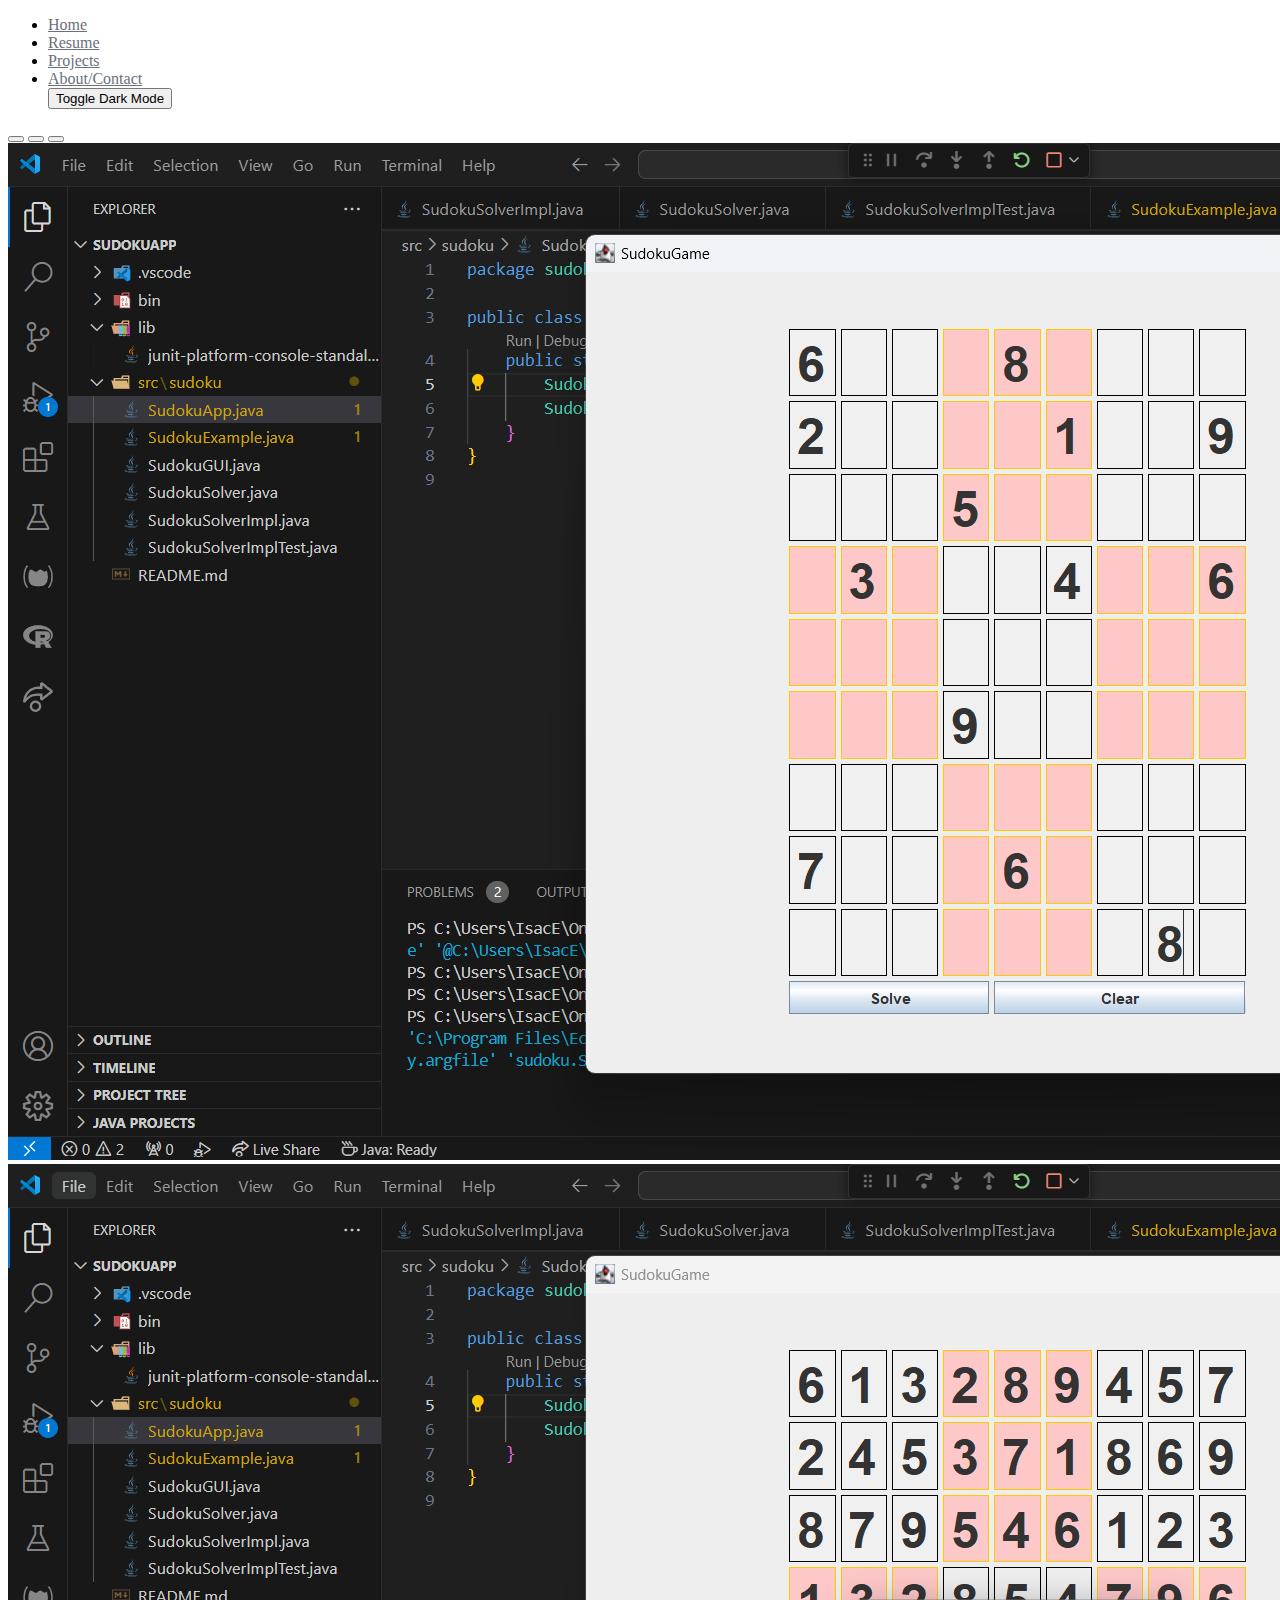
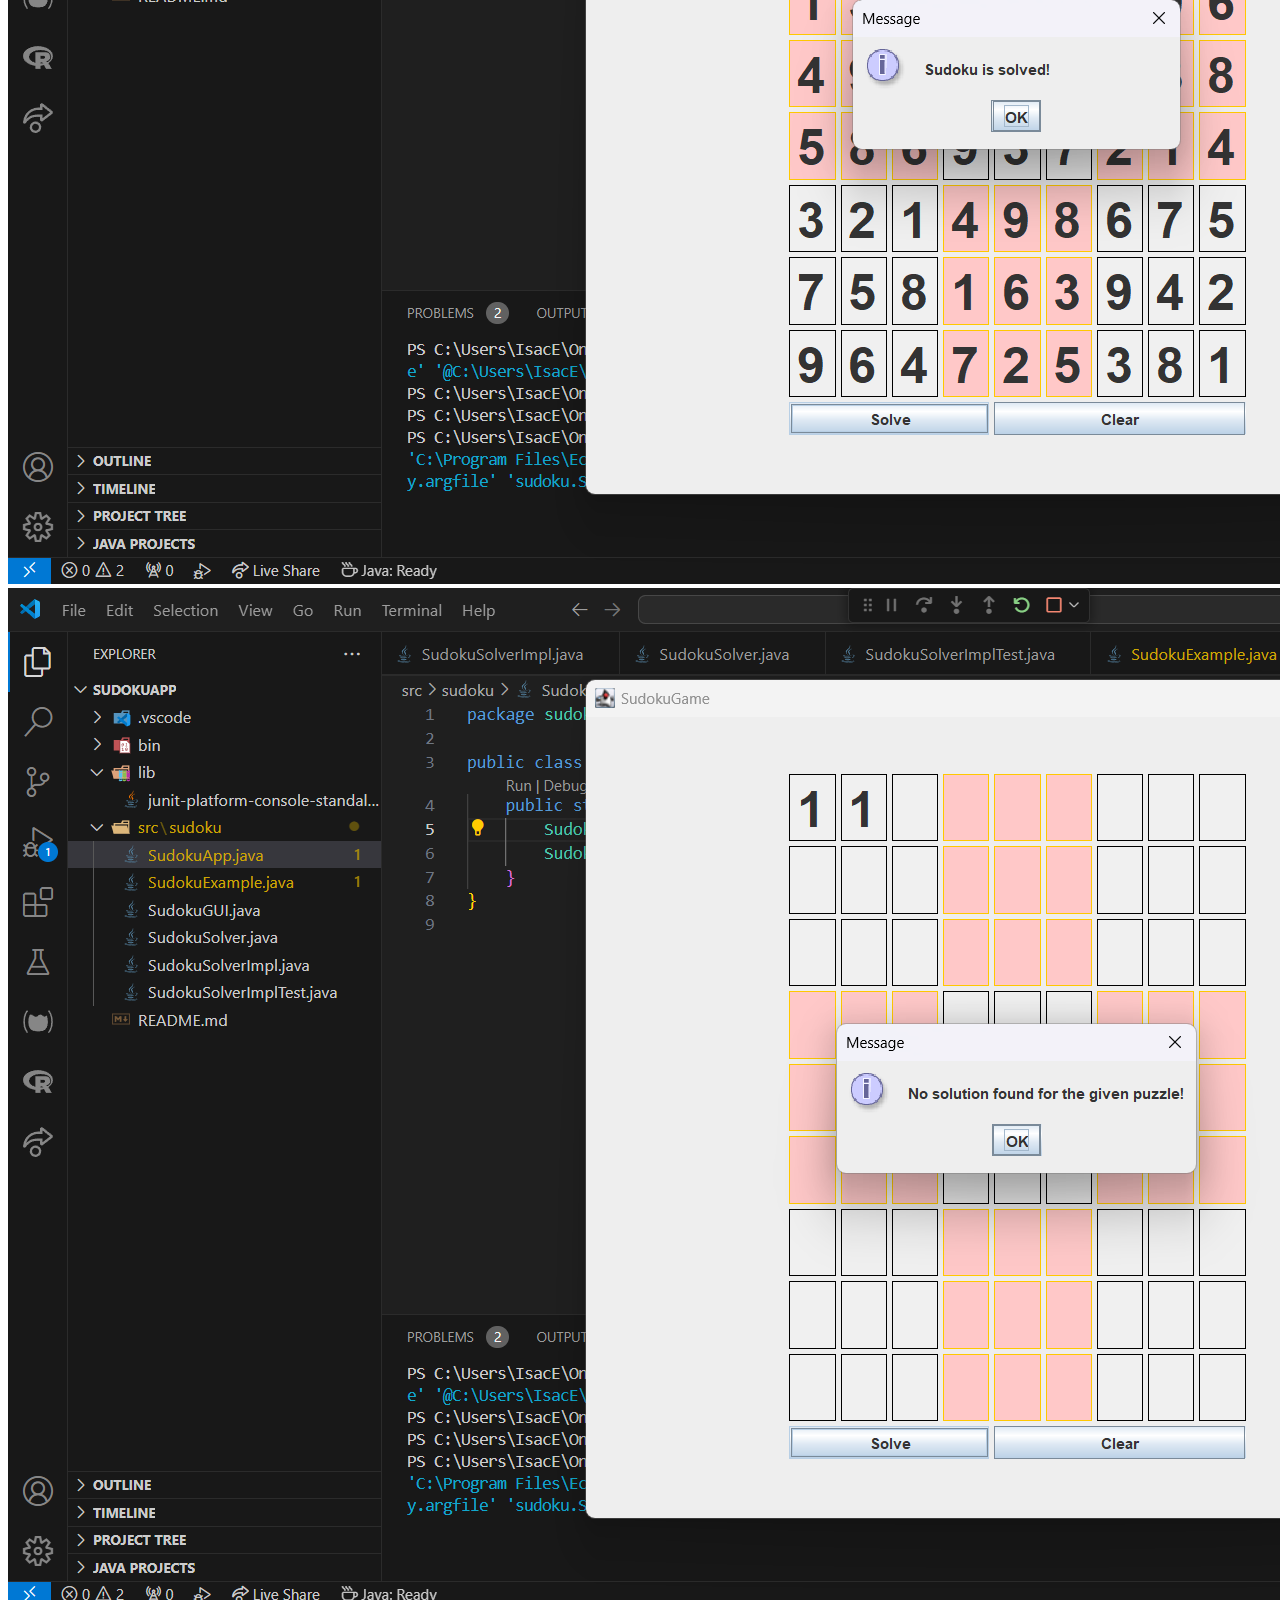
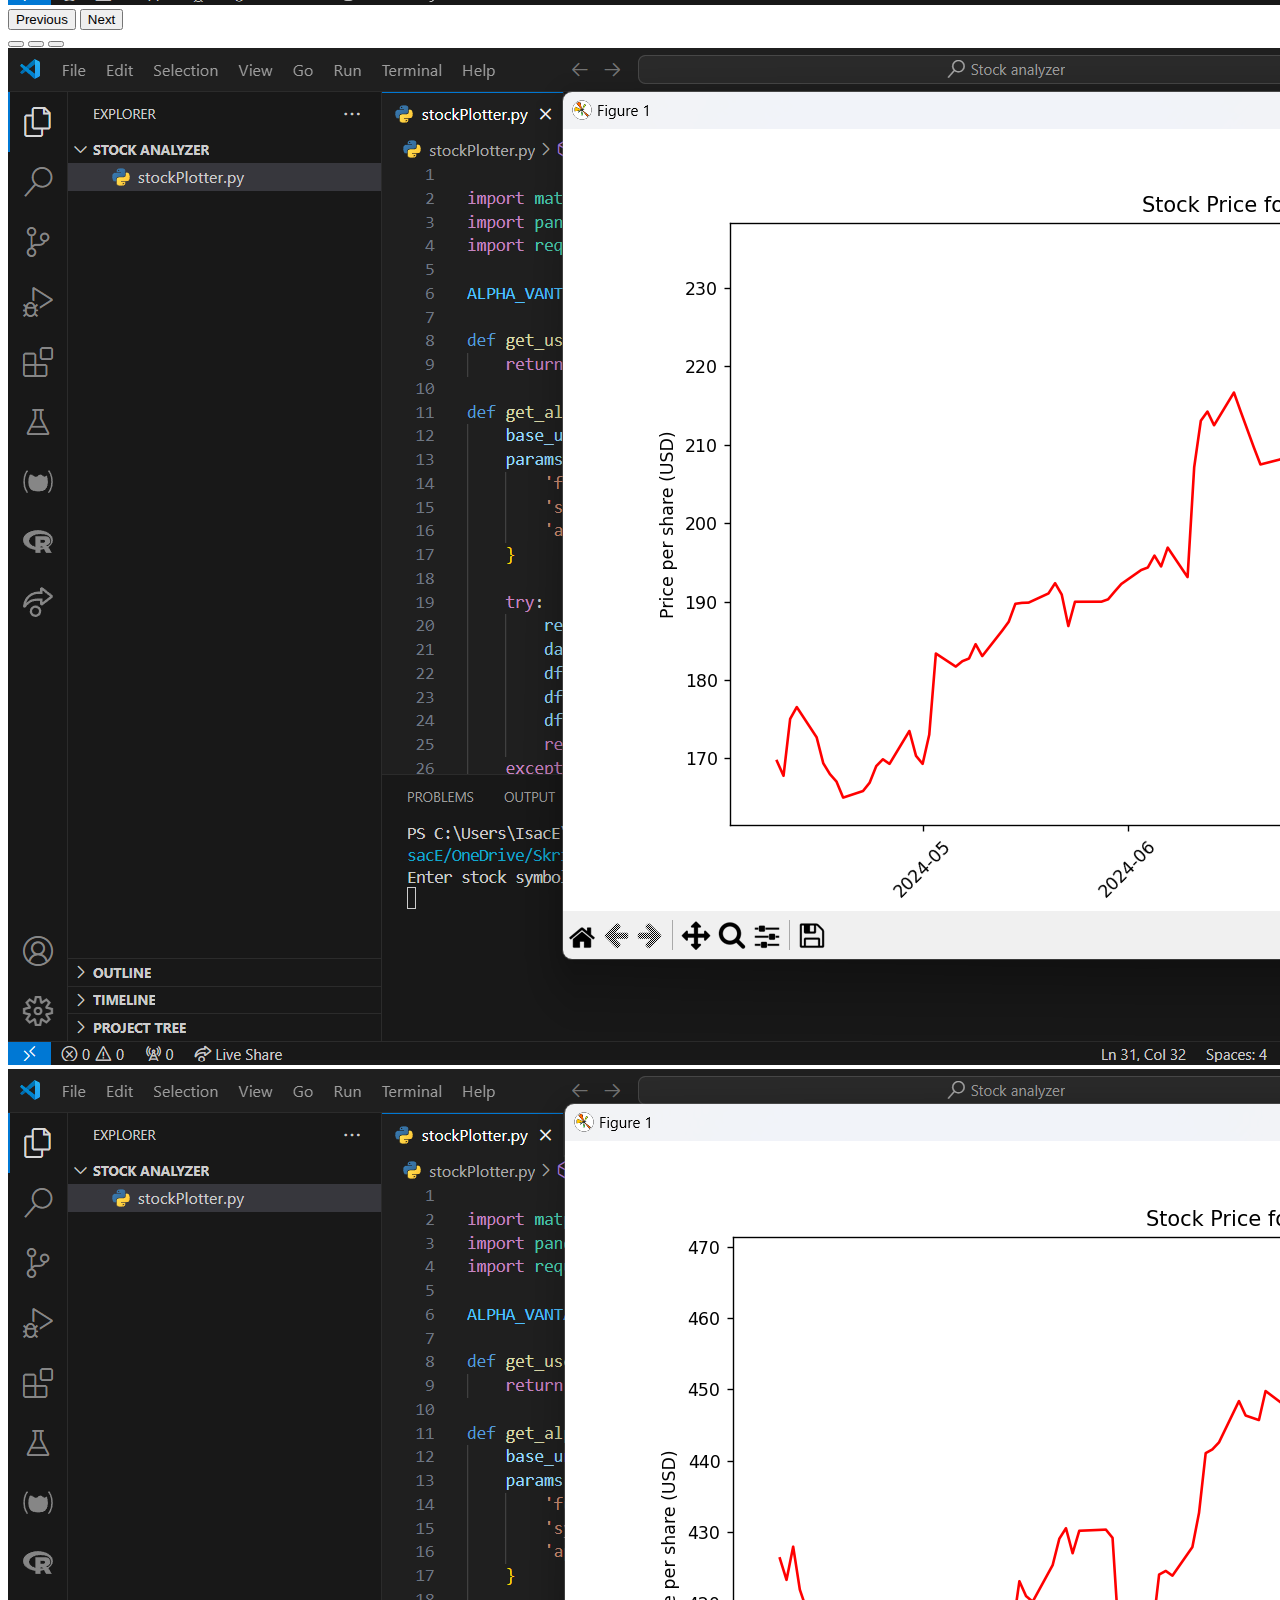
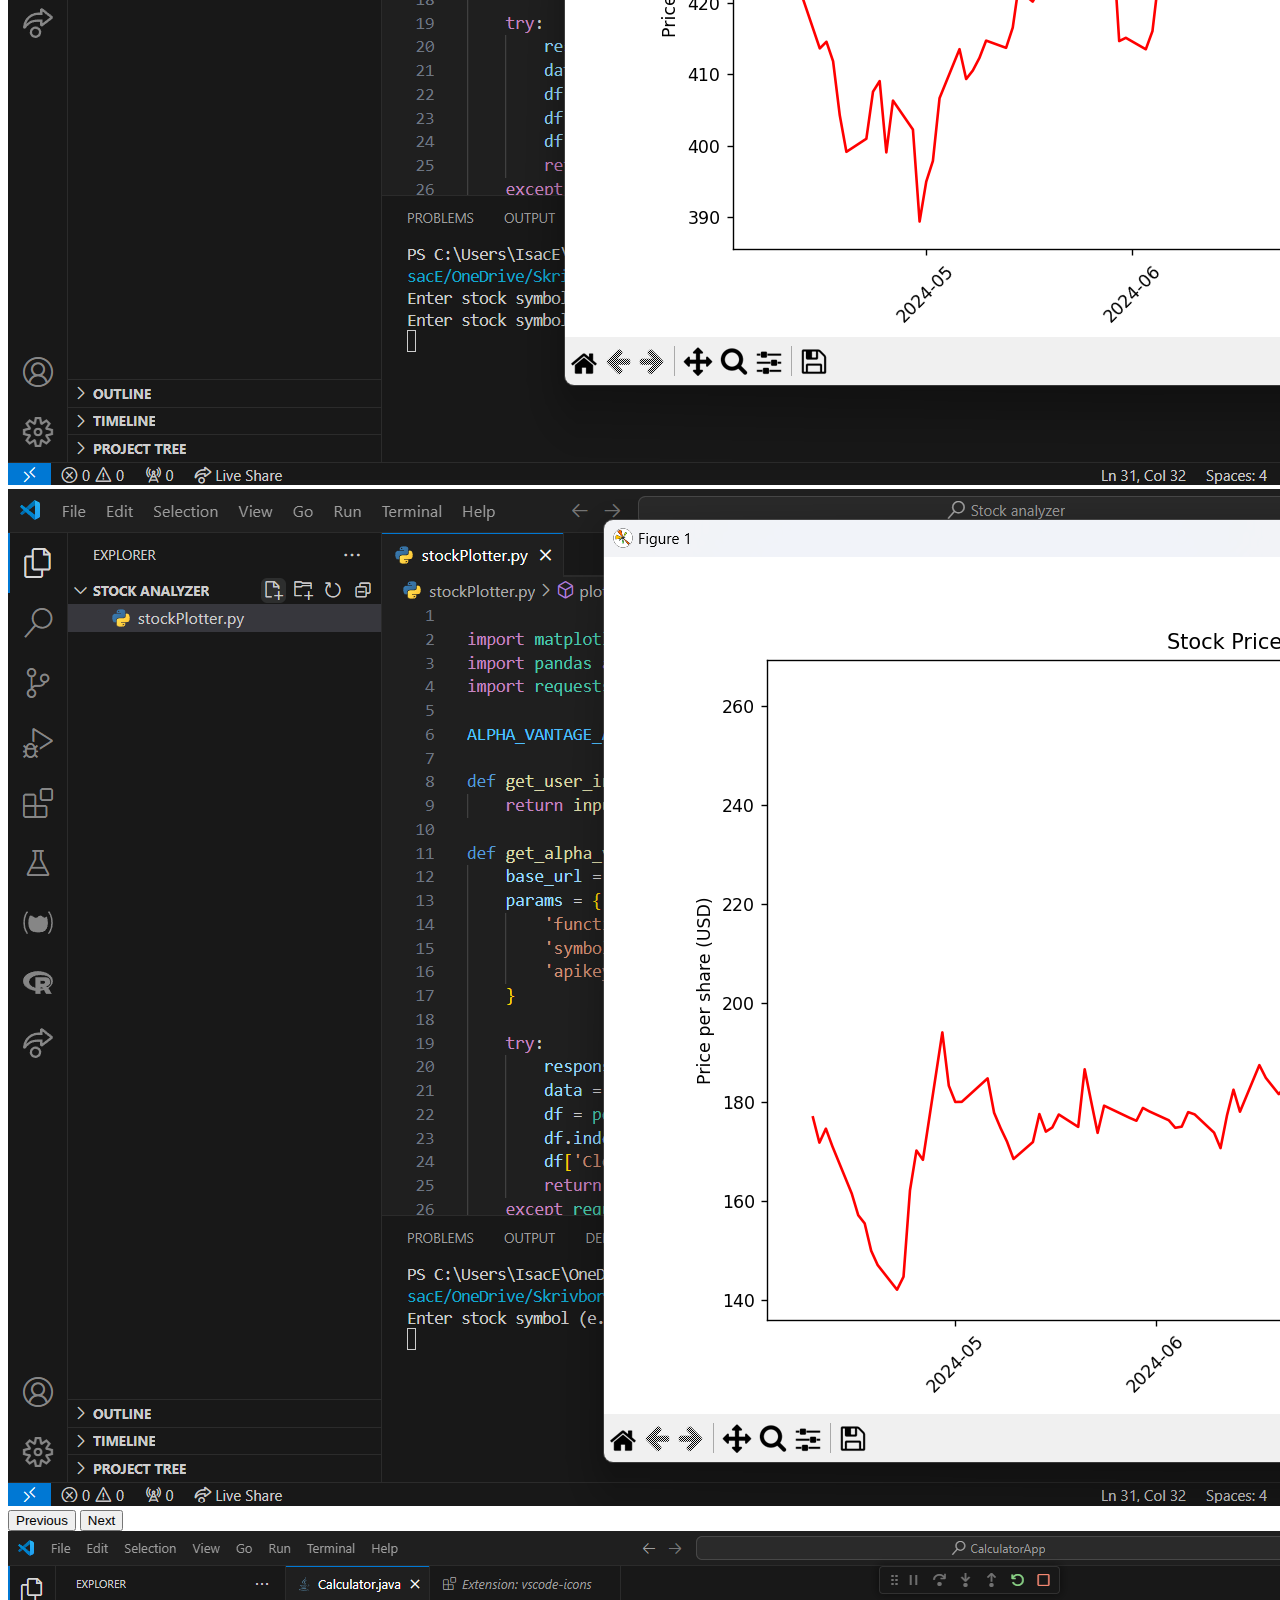
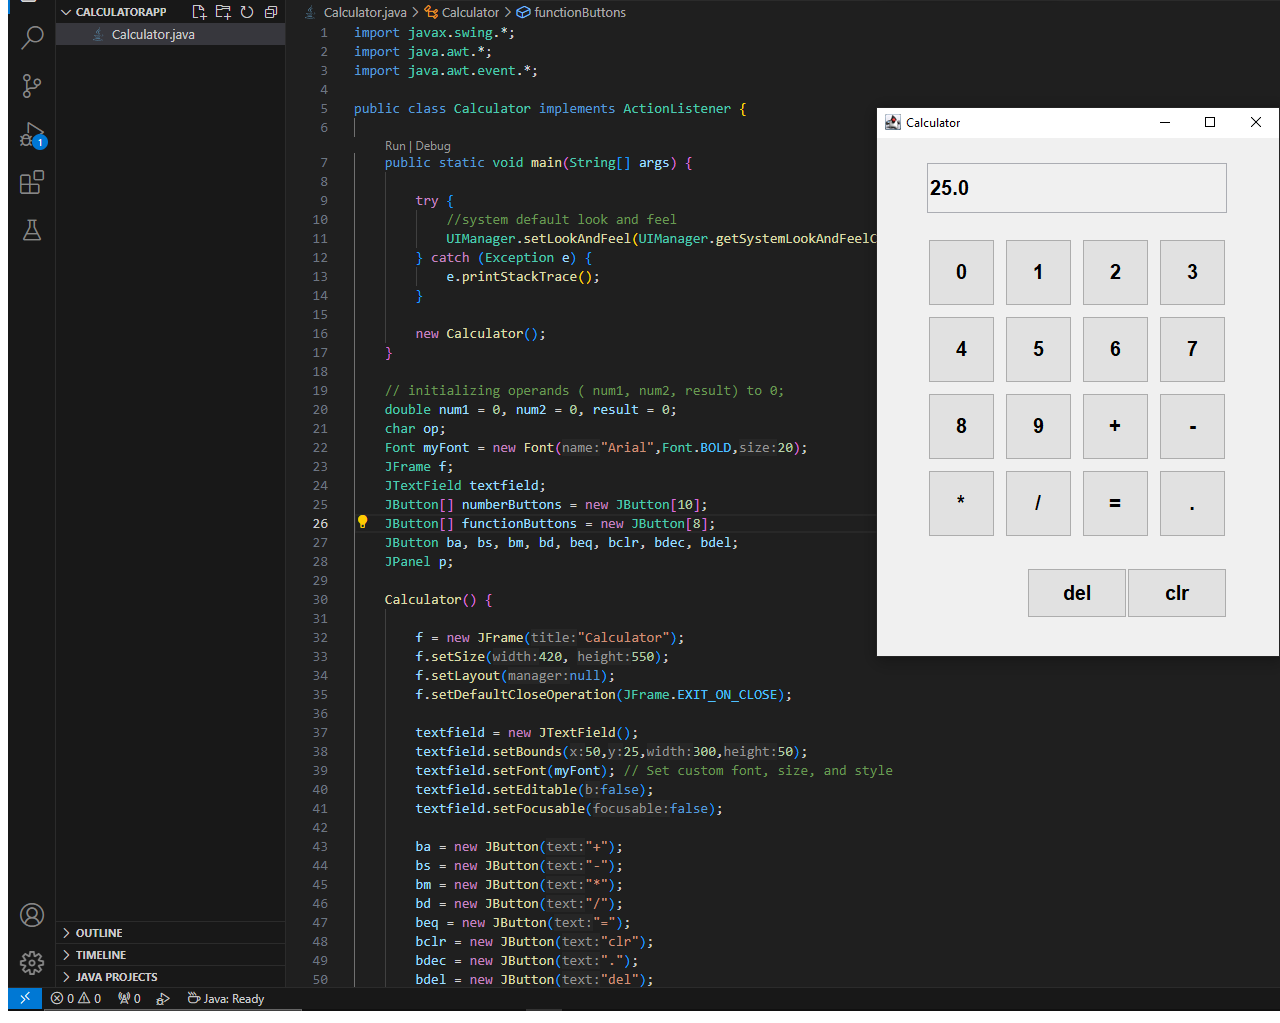
==== public/projects.html @ f0c93285 "Add files via upload" ====
<!DOCTYPE html>
<html lang="en">
<head>
    <meta charset="UTF-8">
    <meta name="viewport" content="width=device-width, initial-scale=1.0">
    <title>Projects</title>
    <link rel="stylesheet" href="./style.css">
    <link href="https://cdn.jsdelivr.net/npm/bootstrap@5.3.0-alpha2/dist/css/bootstrap.min.css" rel="stylesheet"
    integrity="sha384-aFq/bzH65dt+w6FI2ooMVUpc+21e0SRygnTpmBvdBgSdnuTN7QbdgL+OapgHtvPp" crossorigin="anonymous">
</head>
<body>
  <section id="Header">
    <div class="container">
        <header class="d-flex justify-content-center py-3">
          <ul class="nav nav-pills">
            <li class="nav-item"><a href="../index.html" class="nav-link" style="color: #69707a">Home</a></li>
            <li class="nav-item"><a href="./resume.html" class="nav-link" style="color: #69707a;">Resume</a></li>
            <li class="nav-item"><a href="./projects.html" class="nav-link" style="color: #69707a;">Projects</a></li>
            <li class="nav-item"><a href="./about.html" class="nav-link" style="color: #69707a;">About/Contact</a></li>
            <button id="toggle-dark-mode" class="btn btn-outline-secondary">Toggle Dark Mode</button>
          </ul>
        </header>
      </div>
  </section>

  <section id="content">
    <div class="container">
      <!-- First Carousel -->
      <div id="carouselExampleIndicators1" class="carousel slide mb-4">
        <div class="carousel-indicators">
          <button type="button" data-bs-target="#carouselExampleIndicators1" data-bs-slide-to="0" class="active" aria-current="true" aria-label="Slide 1"></button>
          <button type="button" data-bs-target="#carouselExampleIndicators1" data-bs-slide-to="1" aria-label="Slide 2"></button>
          <button type="button" data-bs-target="#carouselExampleIndicators1" data-bs-slide-to="2" aria-label="Slide 3"></button>
        </div>
        <div class="carousel-inner">
          <div class="carousel-item active">
            <img src="../images/sudokugame1.png" class="d-block w-100" alt="...">
          </div>
          <div class="carousel-item">
            <img src="../images/sudokugame2.png" class="d-block w-100" alt="...">
          </div>
          <div class="carousel-item">
            <img src="../images/sudokugame3.png" class="d-block w-100" alt="...">
          </div>
        </div>
        <button class="carousel-control-prev" type="button" data-bs-target="#carouselExampleIndicators1" data-bs-slide="prev">
          <span class="carousel-control-prev-icon" aria-hidden="true"></span>
          <span class="visually-hidden">Previous</span>
        </button>
        <button class="carousel-control-next" type="button" data-bs-target="#carouselExampleIndicators1" data-bs-slide="next">
          <span class="carousel-control-next-icon" aria-hidden="true"></span>
          <span class="visually-hidden">Next</span>
        </button>
      </div>

      <!-- Second Carousel -->
      <div id="carouselExampleIndicators2" class="carousel slide mb-4">
        <div class="carousel-indicators">
          <button type="button" data-bs-target="#carouselExampleIndicators2" data-bs-slide-to="0" class="active" aria-current="true" aria-label="Slide 1"></button>
          <button type="button" data-bs-target="#carouselExampleIndicators2" data-bs-slide-to="1" aria-label="Slide 2"></button>
          <button type="button" data-bs-target="#carouselExampleIndicators2" data-bs-slide-to="2" aria-label="Slide 3"></button>
        </div>
        <div class="carousel-inner">
          <div class="carousel-item active">
            <img src="../images/stock1.png" class="d-block w-100" alt="...">
          </div>
          <div class="carousel-item">
            <img src="../images/stock2.png" class="d-block w-100" alt="...">
          </div>
          <div class="carousel-item">
            <img src="../images/stock3.png" class="d-block w-100" alt="...">
          </div>
        </div>
        <button class="carousel-control-prev" type="button" data-bs-target="#carouselExampleIndicators2" data-bs-slide="prev">
          <span class="carousel-control-prev-icon" aria-hidden="true"></span>
          <span class="visually-hidden">Previous</span>
        </button>
        <button class="carousel-control-next" type="button" data-bs-target="#carouselExampleIndicators2" data-bs-slide="next">
          <span class="carousel-control-next-icon" aria-hidden="true"></span>
          <span class="visually-hidden">Next</span>
        </button>
      </div>

      <!-- Static Image -->
      <div class="text-center mb-4">
        <img src="../images/Calculator1.PNG" class="img-fluid" alt="Static Image">
      </div>
    </div>
  </section>

  <script src="./script.js"></script>
  <script src="https://cdn.jsdelivr.net/npm/bootstrap@5.3.3/dist/js/bootstrap.bundle.min.js" integrity="sha384-YvpcrYf0tY3lHB60NNkmXc5s9fDVZLESaAA55NDzOxhy9GkcIdslK1eN7N6jIeHz" crossorigin="anonymous"></script>
</body>
</html>
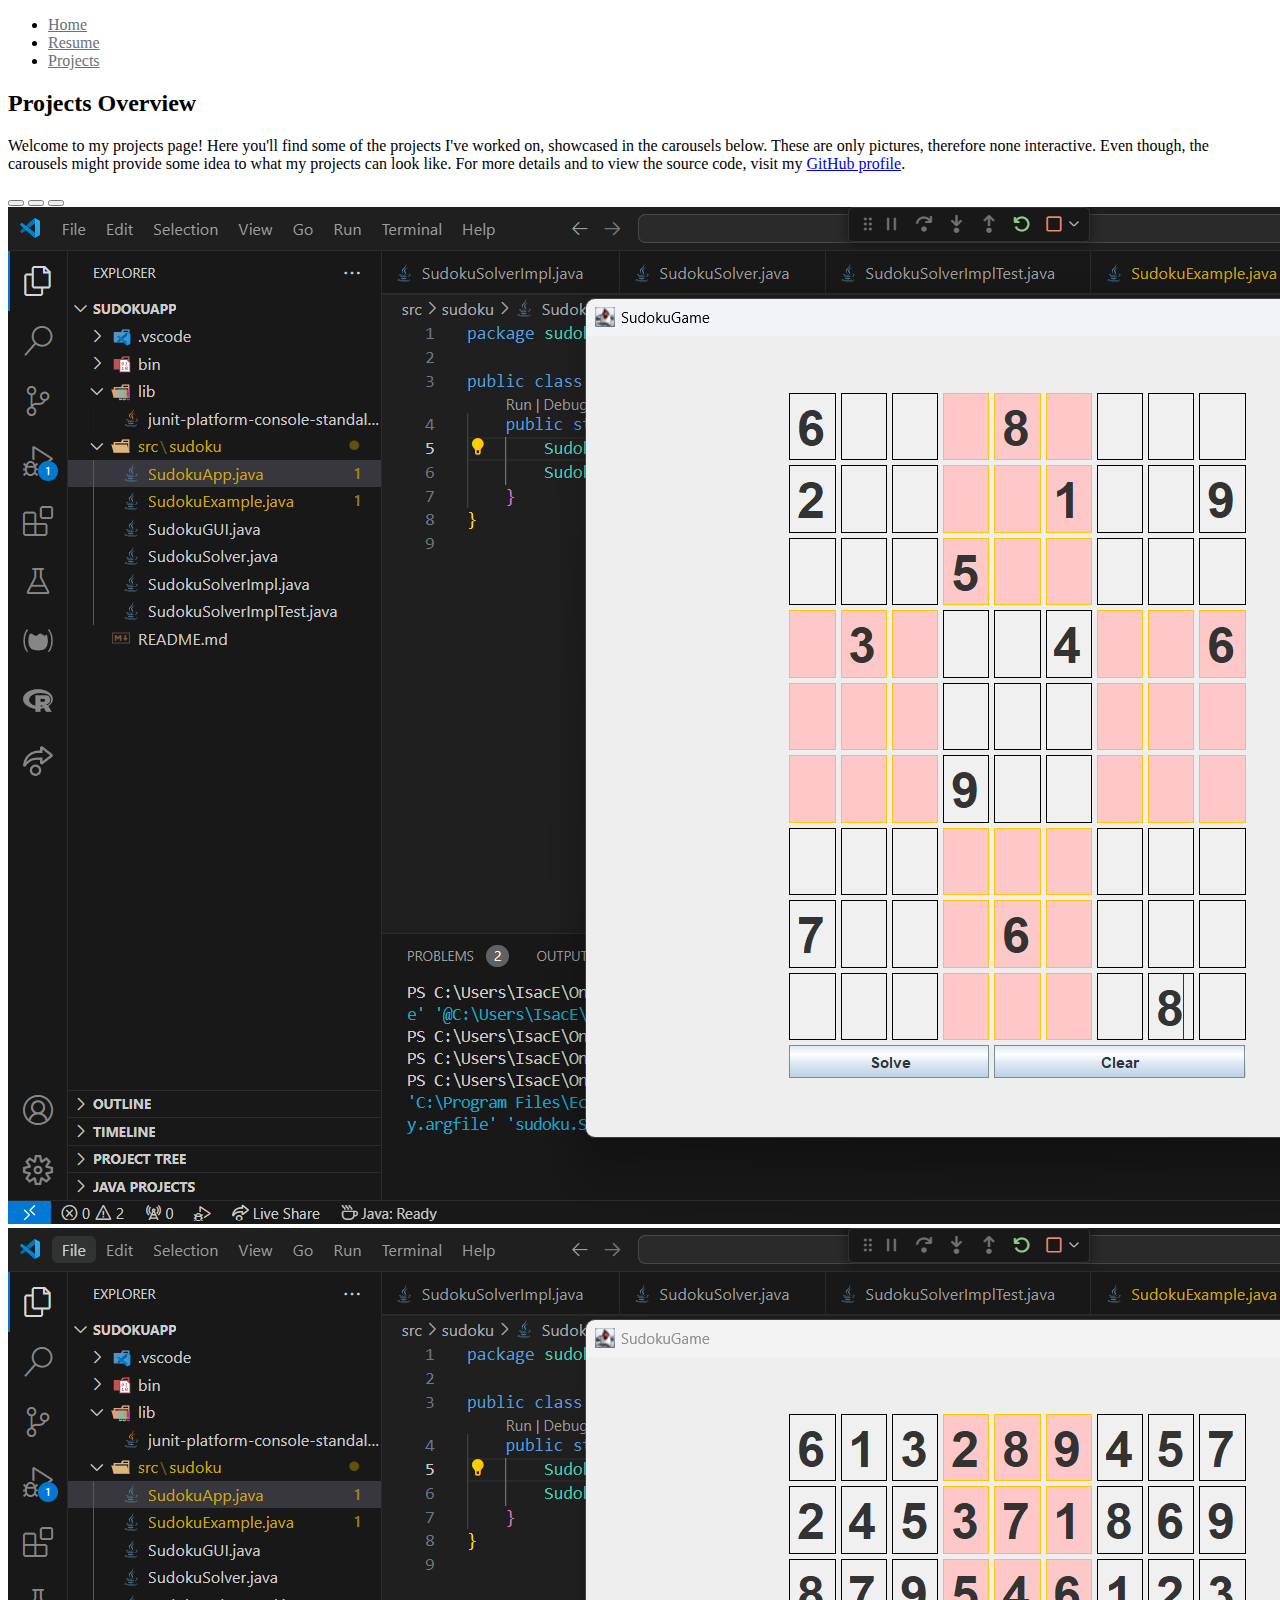
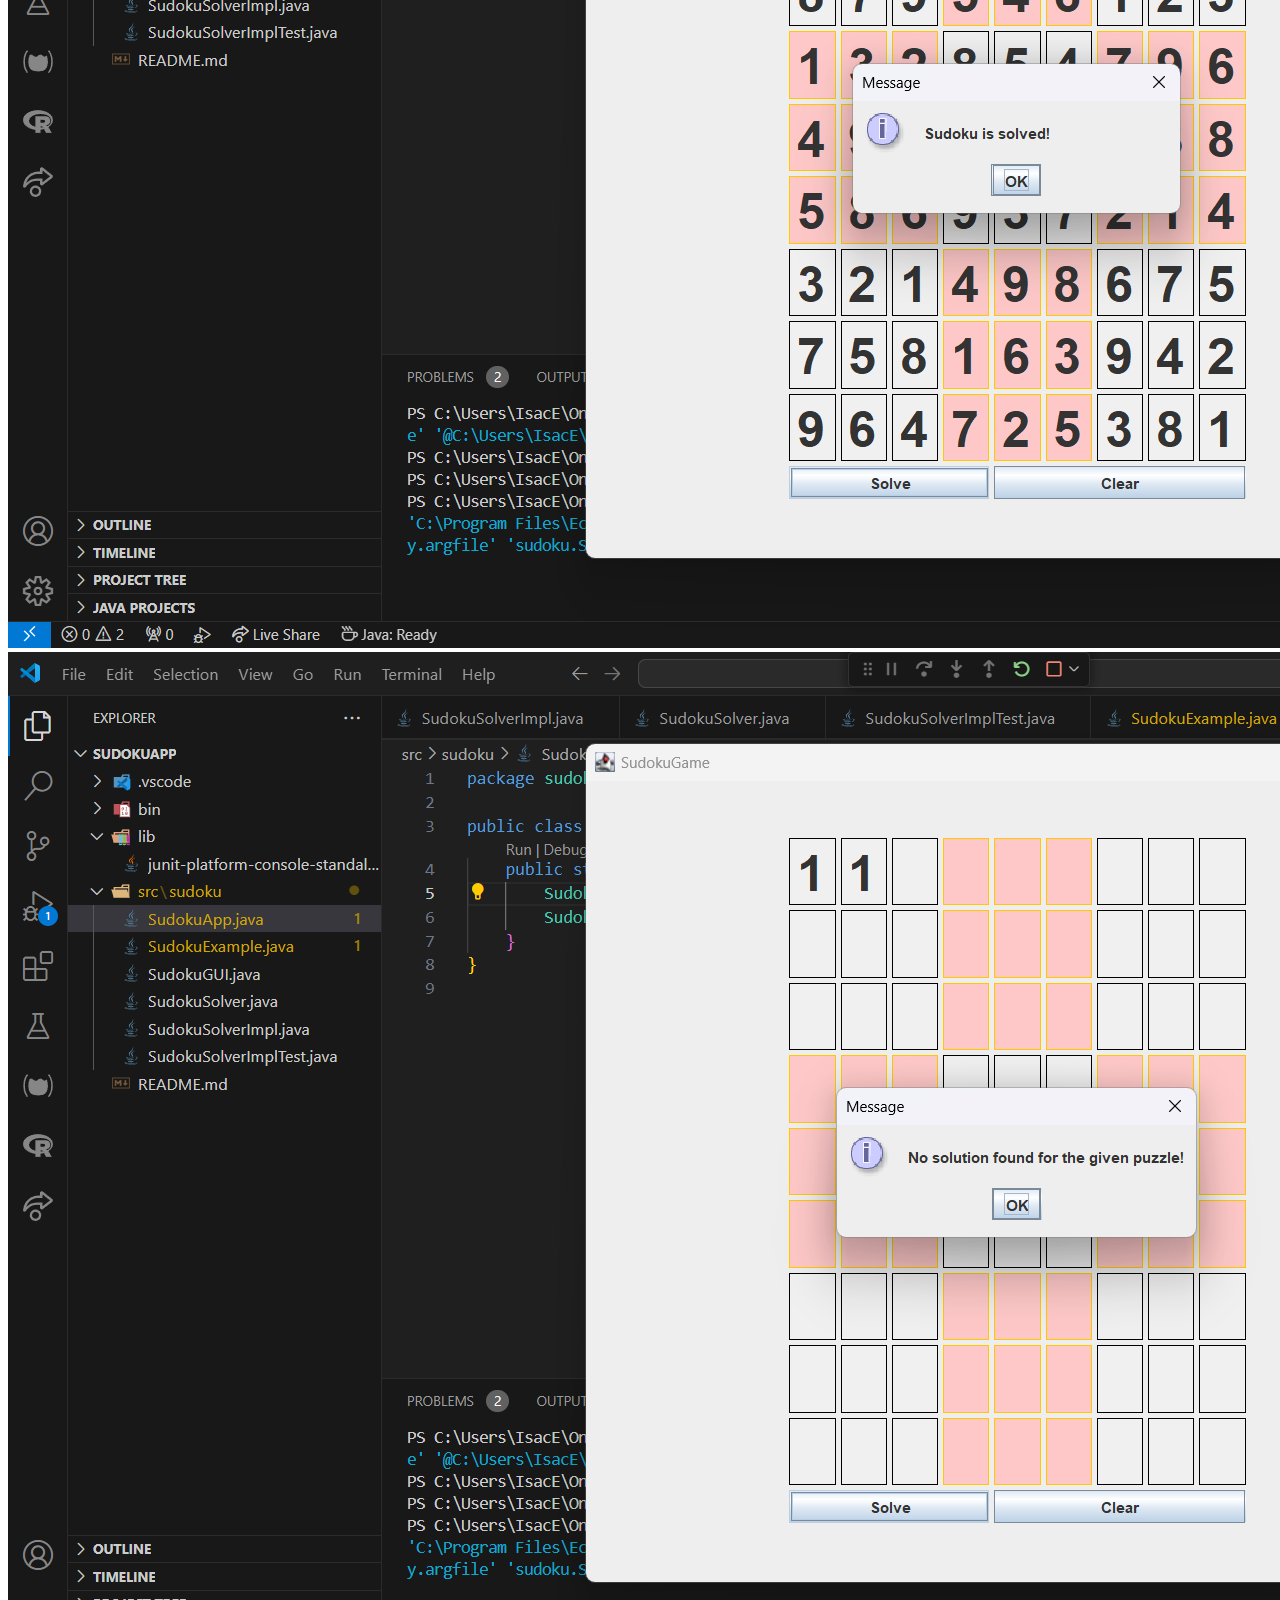
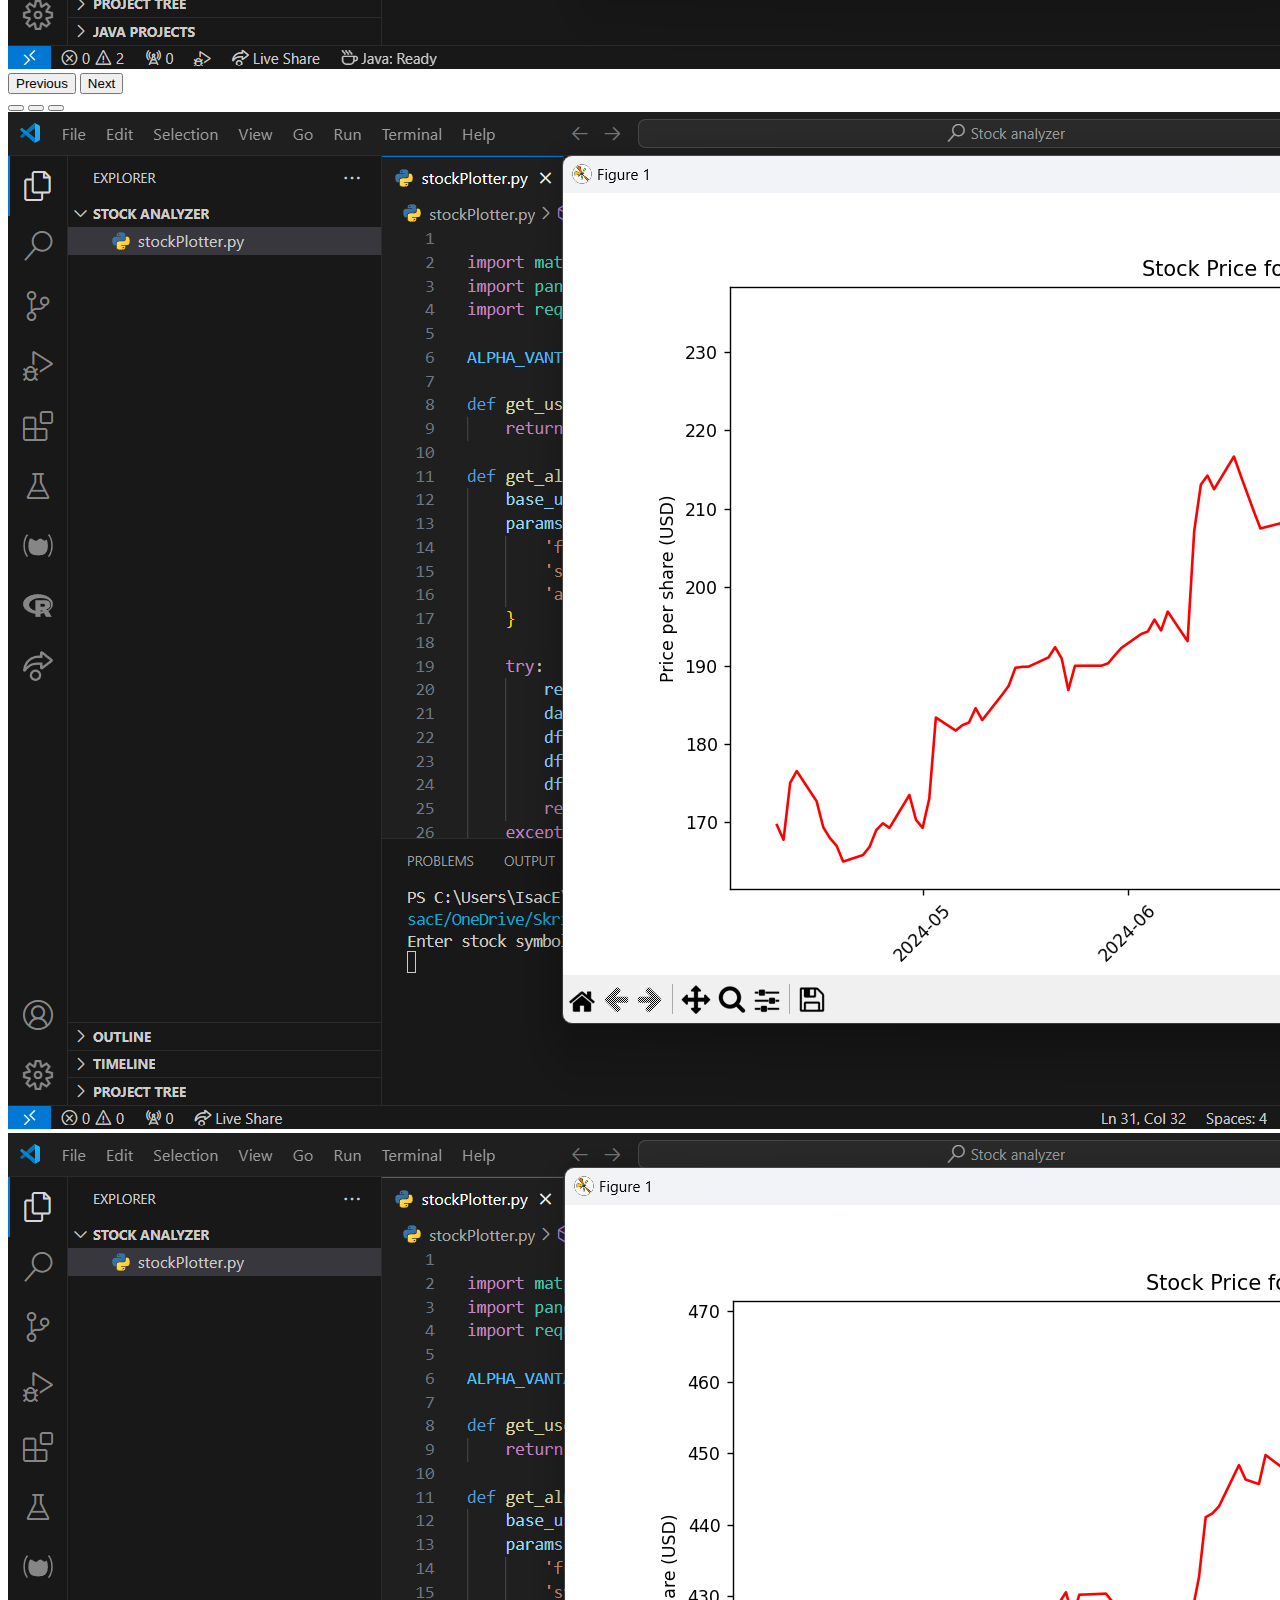
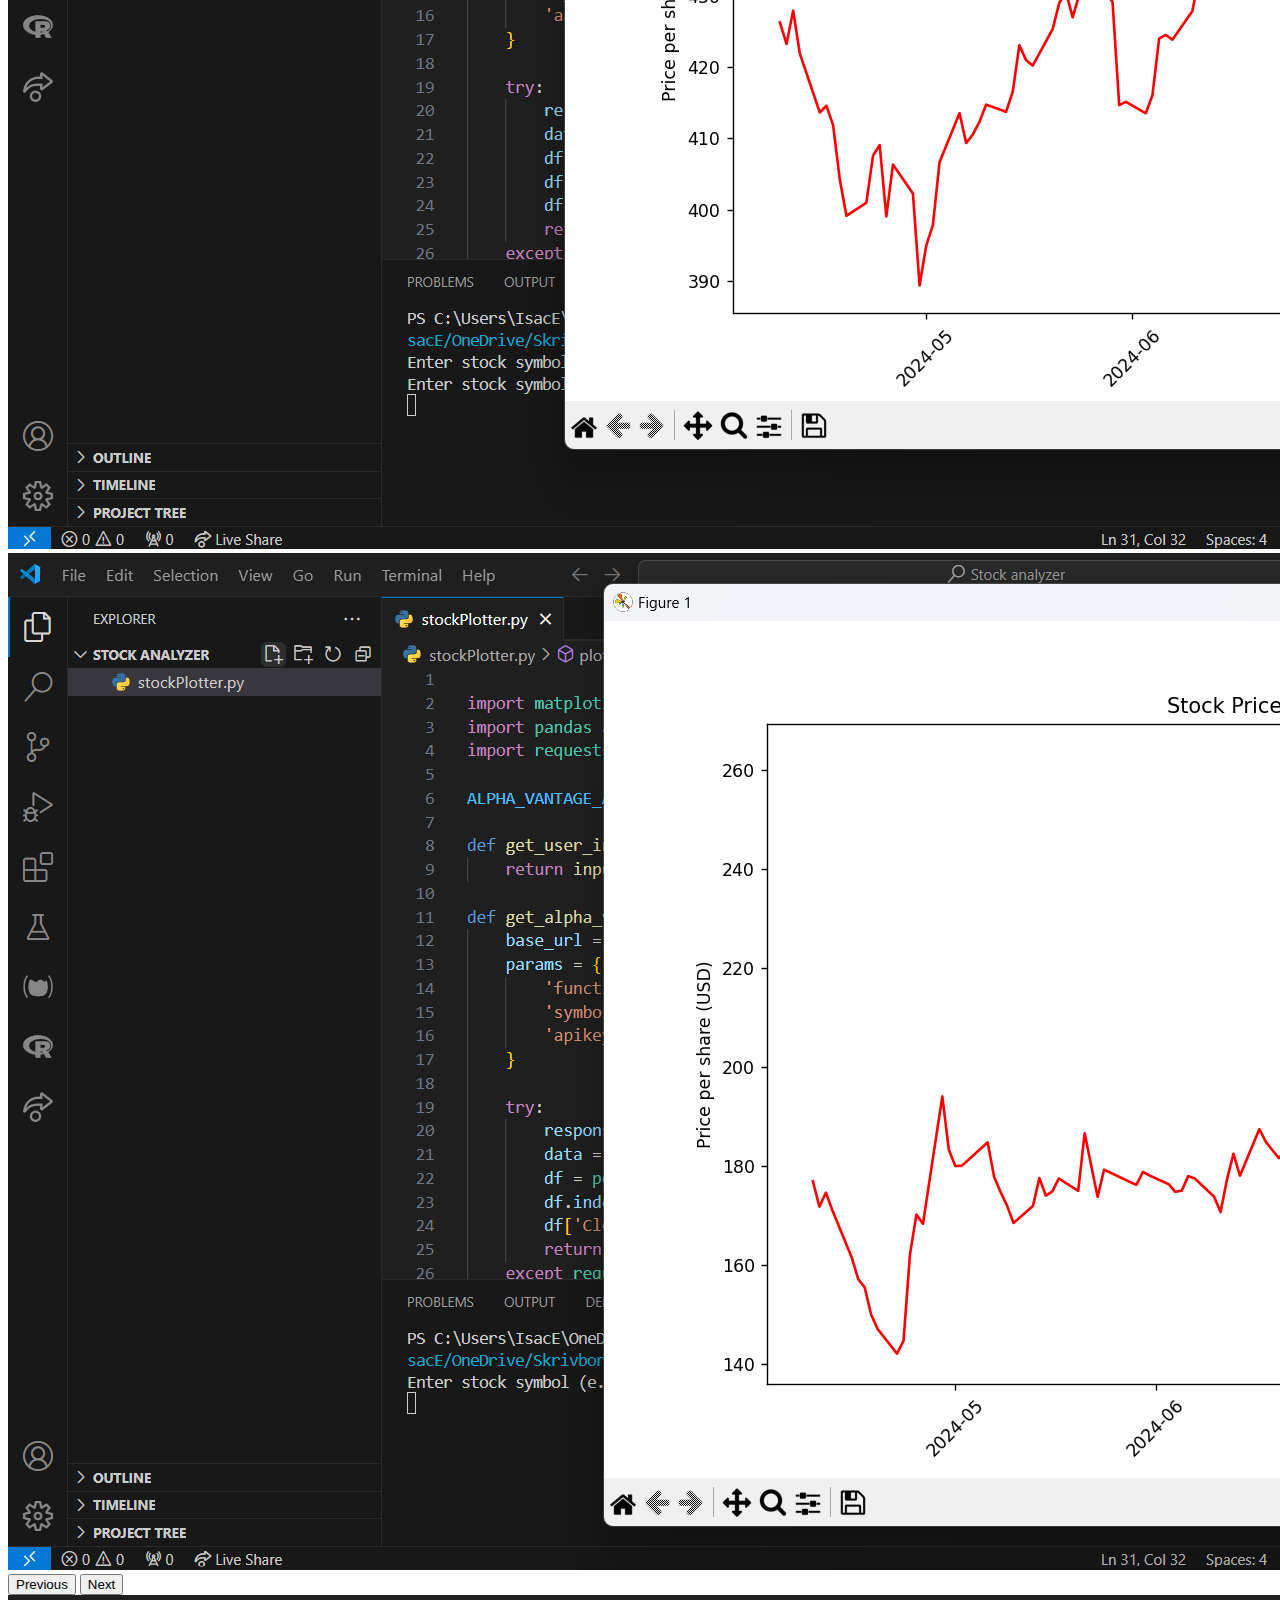
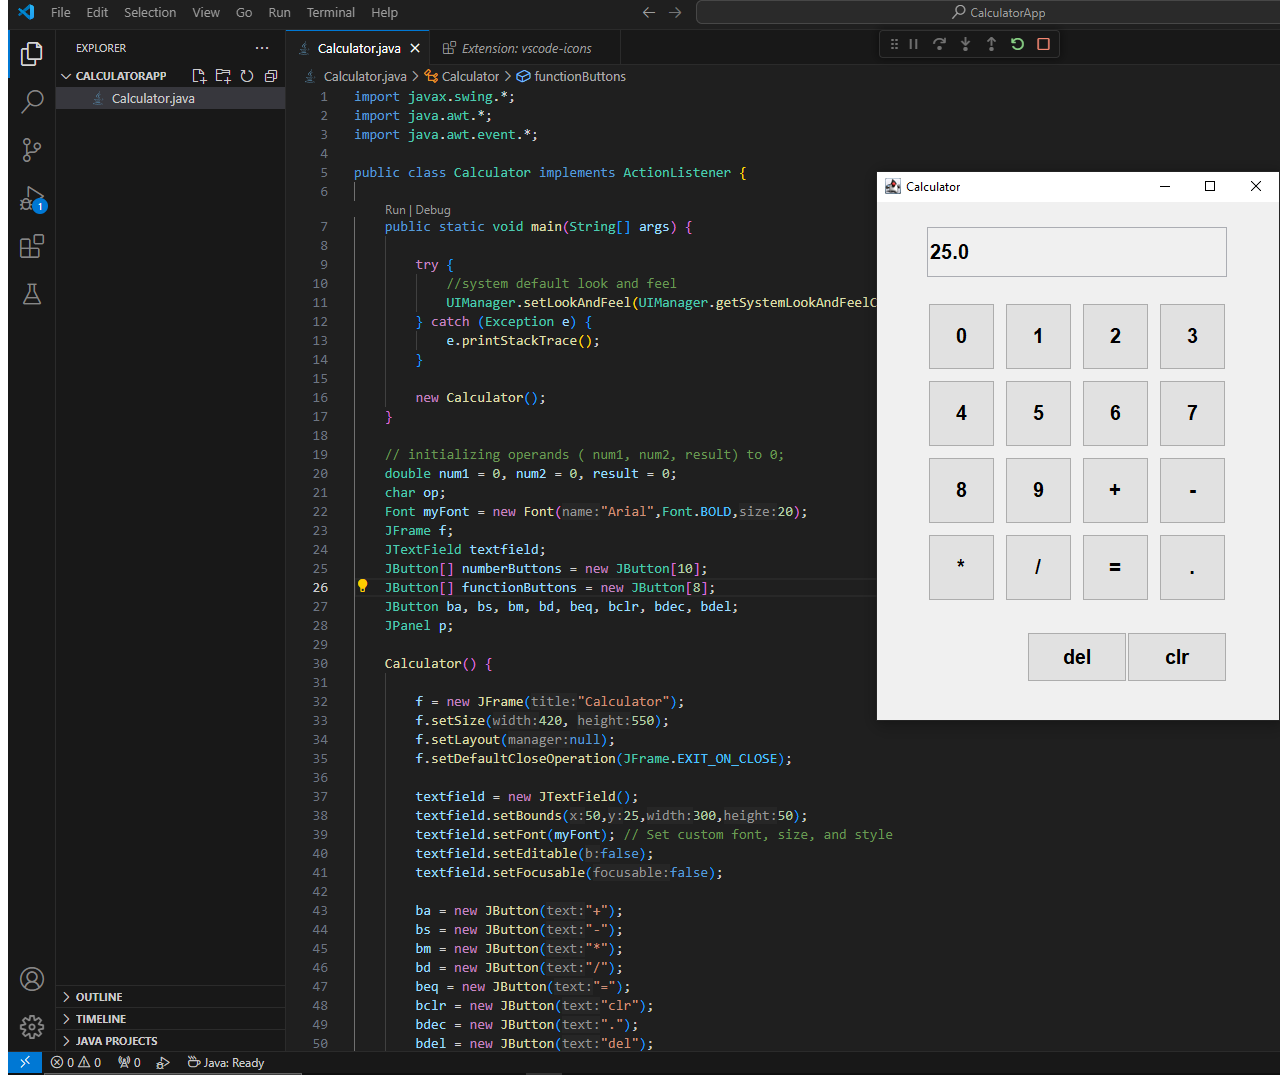
==== commit 63e6378f: "Add files via upload" ====
--- a/public/projects.html
+++ b/public/projects.html
@@ -16,11 +16,24 @@
             <li class="nav-item"><a href="../index.html" class="nav-link" style="color: #69707a">Home</a></li>
             <li class="nav-item"><a href="./resume.html" class="nav-link" style="color: #69707a;">Resume</a></li>
             <li class="nav-item"><a href="./projects.html" class="nav-link" style="color: #69707a;">Projects</a></li>
-            <li class="nav-item"><a href="./about.html" class="nav-link" style="color: #69707a;">About/Contact</a></li>
-            <button id="toggle-dark-mode" class="btn btn-outline-secondary">Toggle Dark Mode</button>
           </ul>
         </header>
       </div>
+  </section>
+
+  <section id="Text">
+    <div class="container mt-5">
+      <div class="row">
+        <div class="col-12">
+          <h2 class="text-center mb-4">Projects Overview</h2>
+          <p class="text-center">
+            Welcome to my projects page! Here you'll find some of the projects I've worked on, showcased in the carousels below. These are only pictures,
+            therefore none interactive. Even though, the carousels might provide some idea to what my projects can look like.
+            For more details and to view the source code, visit my <a href="https://github.com/your-github-username" target="_blank">GitHub profile</a>.
+          </p>
+        </div>
+      </div>
+    </div>
   </section>
 
   <section id="content">
